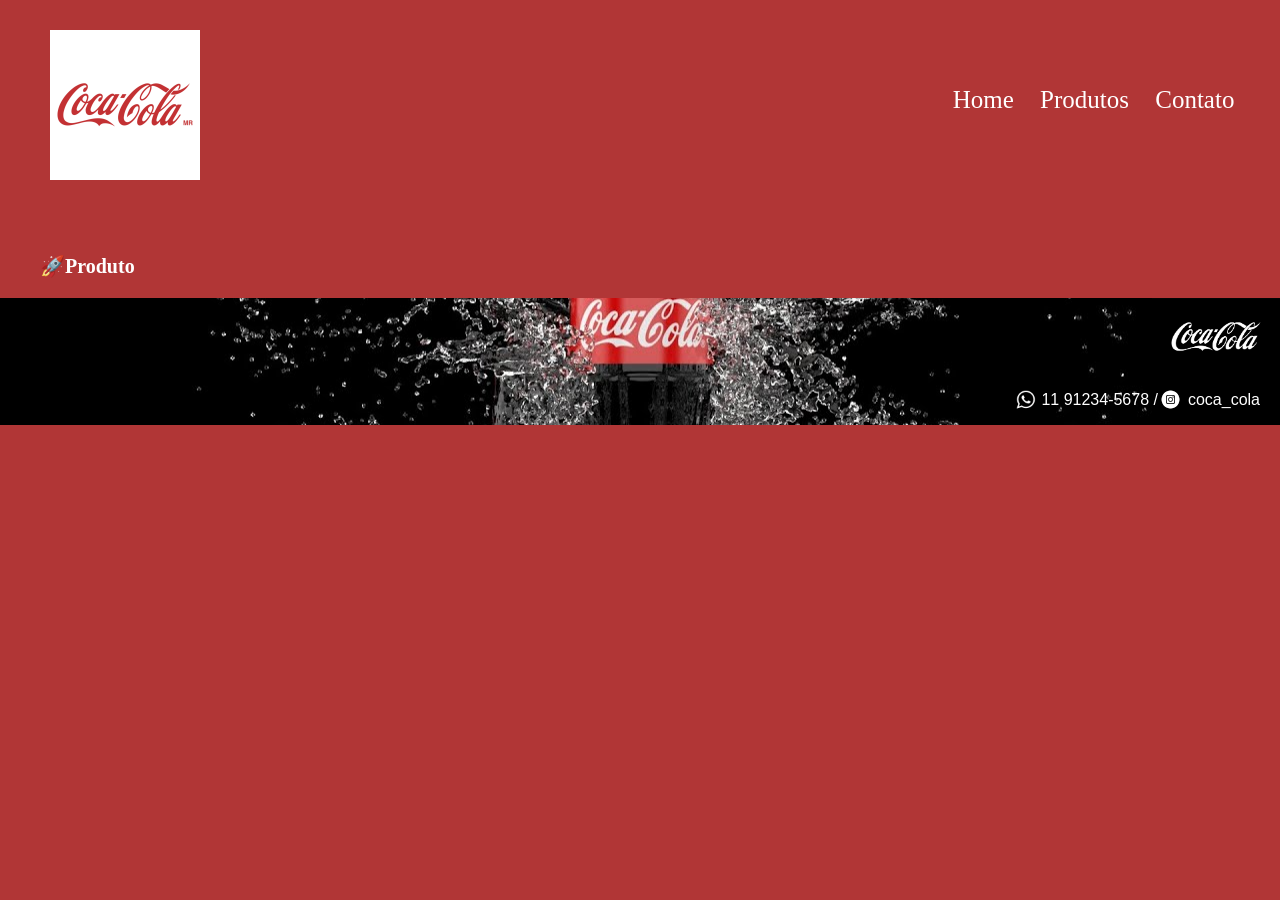
==== telas/produtos.html @ fe48f75a "Add files via upload" ====
<!DOCTYPE html>
<html>
<head>
    <meta charset="UTF-8">
    <meta name="viewport" content="width=device-width, initial-scale=1.0">
    <title>Produtos</title>
    <link rel="stylesheet" href="../css/estilo.css">
    <link rel="stylesheet" href="../css/produtos.css">
</head>
<body>
    <header>
        <div class="div_header">
            <img class="logo" src="../img/logo.png"  />

            <!--Menu de Navegação-->
            <nav> 
                <!--Criação da lista do menu-->
                <ul class="navegação">
                    <!--Itens da lista de navegação-->
                    <li><a href="../index.html">Home</a></li>
                    <li><a href="">Produtos</a></li>
                    <li><a href="">Contato</a></li>
                </ul>    
            </nav>
        </div>
    </header>

    <main>
        <ul class="produtos_titulo">
            <li>Produto</li>
        </ul>
    </main>

    <footer>
        <img class="logo_rodape" src="../img/rodape_logo.jpg" alt="">

        <div class="rodape_contato">
            <a href="https://wa.me/5511992368297" target="_blank"><img class="icones" src="../img/whatsapp.jpg" alt=""><p>11 91234-5678 /</p></a>
            <a href="https://instagram.com/cocacola_br/" target="_blank"><img class="icone_insta" src="../img/instagram.jpg" alt="">
            <p>coca_cola</p></a> 
        </div>
    </footer>
</body>
</html>
---- css/estilo.css ----
/*Estilização padrão da página*/
body{
    margin: 0px;
    font-family: Verdana, Geneva, Tahoma, sans-serif;
    background-color: #b13636;
    /*background: linear-gradient(#b13636 , #FFF); -- Forma de colocar o gradient na tela*/
    color: #fff;
    
}
/*Estilização do HEADER da página*/
header{
    
    padding: 30px 0 50px 0;
    
}
.logo{
    width: 150px;
    height: 150px;
    margin-left: 50px;
}
nav{
    position: absolute;
    top: 20%;
    font-size: 25px;
    right: 2%;
    font-family: cursive; /*Deixa o texto como se fosse escrito em forma "cursiva"*/
    color: white;
}
nav a{
    text-decoration: none;
    color: #fff;
}
.div_header{
    position: relative;
}
nav li{
    display: inline; /*Coloca os itens da lista em horizontal e tira os marcadores*/
    margin-right: 20px;

}
/*Estilazação do Banner*/
.banner{
    width: 100%;
    height: 50%;
    object-fit: cover; /*Corta a imagem para manter as dimenções*/
    object-position: center;
}


/*Estilização da sessão Sobre nos*/
.sobre_nos{
    width: 60%;
    margin-left: 18%;
    
}
.img_sobre_nos{
    width: 30%;
    float: left; /*Voando a esquerda da página*/
    margin-right: 15px;
}
.titulo_sobre_nos{
    clear: left; /*limpa a esquerda do elemento*/
    text-align: center;
    margin-top: 80px;
}
.texto_sobre_nos{
    text-align: justify;
    font-size: 16px;
    
}

/*Estilização localização*/
.localizacao{
    text-align: center;
}

.titulo_localizacao{
    
    margin-top: 80px;
    
}
.localizacao_desc{
    
    font-size: 16px;
}

/*Estilização Nossas Marcas */

.nossas_marcas{
    text-align: center;
}

.nossas_marcas_titulo{    
    margin-top: 80px;
}

.nossas_marcas_sobre{
    display: flex;
    margin-left: 20%;
    
}

.nossas_marcas_sobre img{
    width: 30%;
    margin-left: 80px;
}

.nossas_marcas_lista{
    list-style:none;
    text-transform: uppercase;
    margin-left: 150px;

}
.nossas_marcas_lista li{
    margin-top: 20px;

}

.video{
    text-align: center;
    margin-top: 80px;
}


/*Estilização footer*/
footer{
    background-image: url('../img/footer_back.jpg');
    display: flex;
    flex-direction: column;
    align-items: end;
    background-size: cover; /* A imagem cobre a área */
    background-position: center; /* Centraliza */
    background-repeat: no-repeat; /* Não repete */
}

.logo_rodape{
    width: 10%;
     
}

.icones{
    width: 20px;
    height: 20px;
    margin-right: 5px;
}

.icone_insta{
    width: 25px;
    height: 25px;
    margin-right: 5px;
}

.rodape_contato{
    display: flex;
    align-items: center;
    margin-right: 20px;
    
    
}
.rodape_contato a {
    display: flex;
    text-decoration: none;
    color: #fff;
    align-items: center;
        
}
---- css/produtos.css ----
/* Título */

.produtos_titulo {
    font-size: 20px;
    font-weight: bold;
    color: rgb(255, 255, 255);
    font-family: cursive;
    list-style: none;
}

.produtos_titulo li:before {
    content: "🚀";  
}
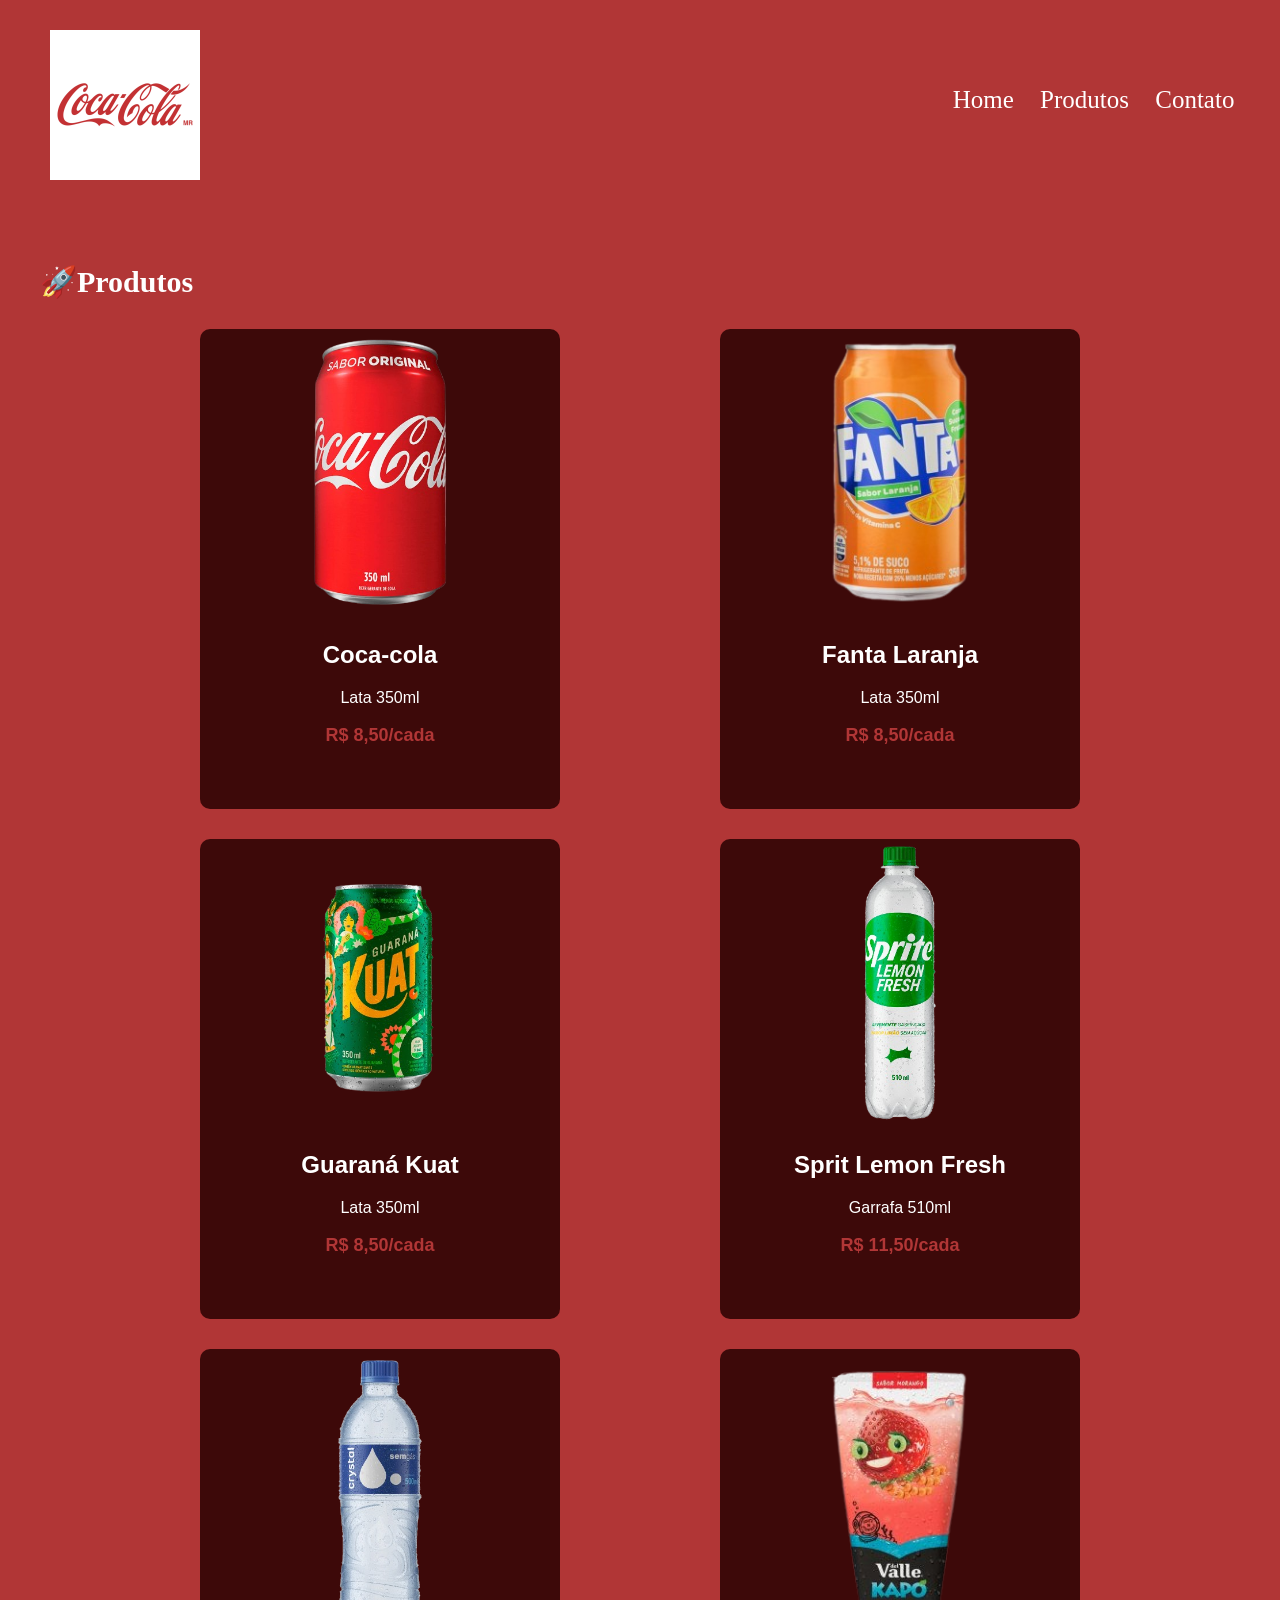
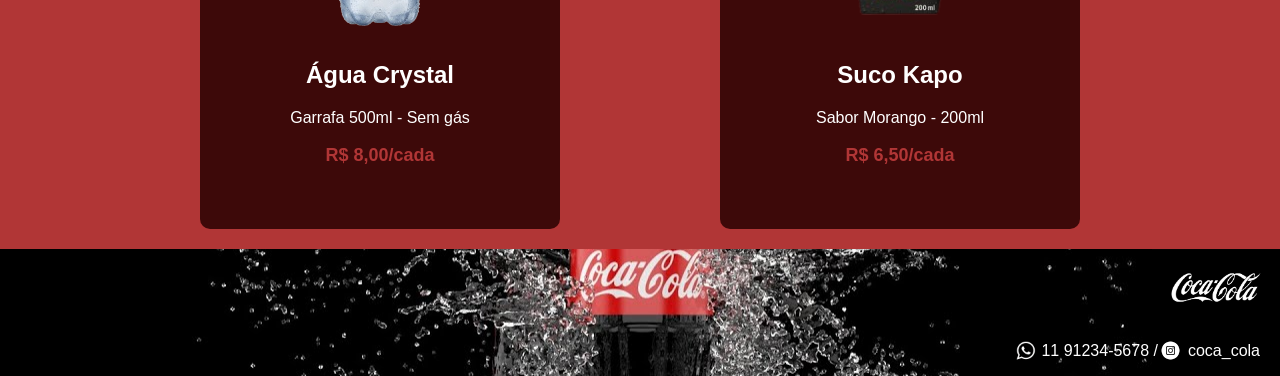
==== commit c7ad43fb: "Add files via upload" ====
--- a/telas/produtos.html
+++ b/telas/produtos.html
@@ -27,8 +27,47 @@
 
     <main>
         <ul class="produtos_titulo">
-            <li>Produto</li>
+            <li>Produtos</li>
         </ul>
+        <!--Exibição dos Produtos-->
+        <div class="container">
+            <div class="card">
+                <img src="../img/Produtos/coca-cola.png" alt="">
+                <h2>Coca-cola</h2>
+                <p>Lata 350ml</p>
+                <p class="preco">R$ 8,50/cada</p>
+            </div>
+            <div class="card">
+                <img src="../img/Produtos/lata fanta.png" alt="">
+                <h2>Fanta Laranja</h2>
+                <p>Lata 350ml</p>
+                <p class="preco">R$ 8,50/cada</p>
+            </div>
+            <div class="card">
+                <img src="../img/Produtos/lata kuat.png" alt="">
+                <h2>Guaraná Kuat</h2>
+                <p>Lata 350ml</p>
+                <p class="preco">R$ 8,50/cada</p>
+            </div>
+            <div class="card">
+                <img src="../img/Produtos/garrafa sprite.png" alt="">
+                <h2>Sprit Lemon Fresh</h2>
+                <p>Garrafa 510ml</p>
+                <p class="preco">R$ 11,50/cada</p>
+            </div>
+            <div class="card">
+                <img src="../img/Produtos/garrafa crystal.png" alt="">
+                <h2>Água Crystal</h2>
+                <p>Garrafa 500ml - Sem gás</p>
+                <p class="preco">R$ 8,00/cada</p>
+            </div>
+            <div class="card">
+                <img src="../img/Produtos/suco kapo.png" alt="">
+                <h2>Suco Kapo</h2>
+                <p>Sabor Morango - 200ml</p>
+                <p class="preco">R$ 6,50/cada</p>
+            </div>
+        </div>
     </main>
 
     <footer>
--- a/css/produtos.css
+++ b/css/produtos.css
@@ -1,7 +1,7 @@
 /* Título */
 
 .produtos_titulo {
-    font-size: 20px;
+    font-size: 30px;
     font-weight: bold;
     color: rgb(255, 255, 255);
     font-family: cursive;
@@ -10,4 +10,42 @@
 
 .produtos_titulo li:before {
     content: "🚀";  
+}
+/*Container dos cards*/
+
+.container {
+    display: flex;
+    justify-content: center;
+    flex-wrap: wrap;
+    text-align: center;
+    gap: 10px 160px;
+    
+}
+
+/*Estilização do card */
+.card {
+    text-align: center;
+    background-color: #380707f3;
+    width: 360px;
+    height: 480px;
+    border-radius: 10px;
+    margin-bottom: 20px;
+    
+    
+    
+}
+.card:hover {
+    transform: scale(1.05);
+    cursor: pointer;
+}
+
+.card img {
+    width: 80%;
+}
+
+.preco{
+    font-size: 18px;
+    font-weight: bold;
+    color: #b13636;
+    
 }
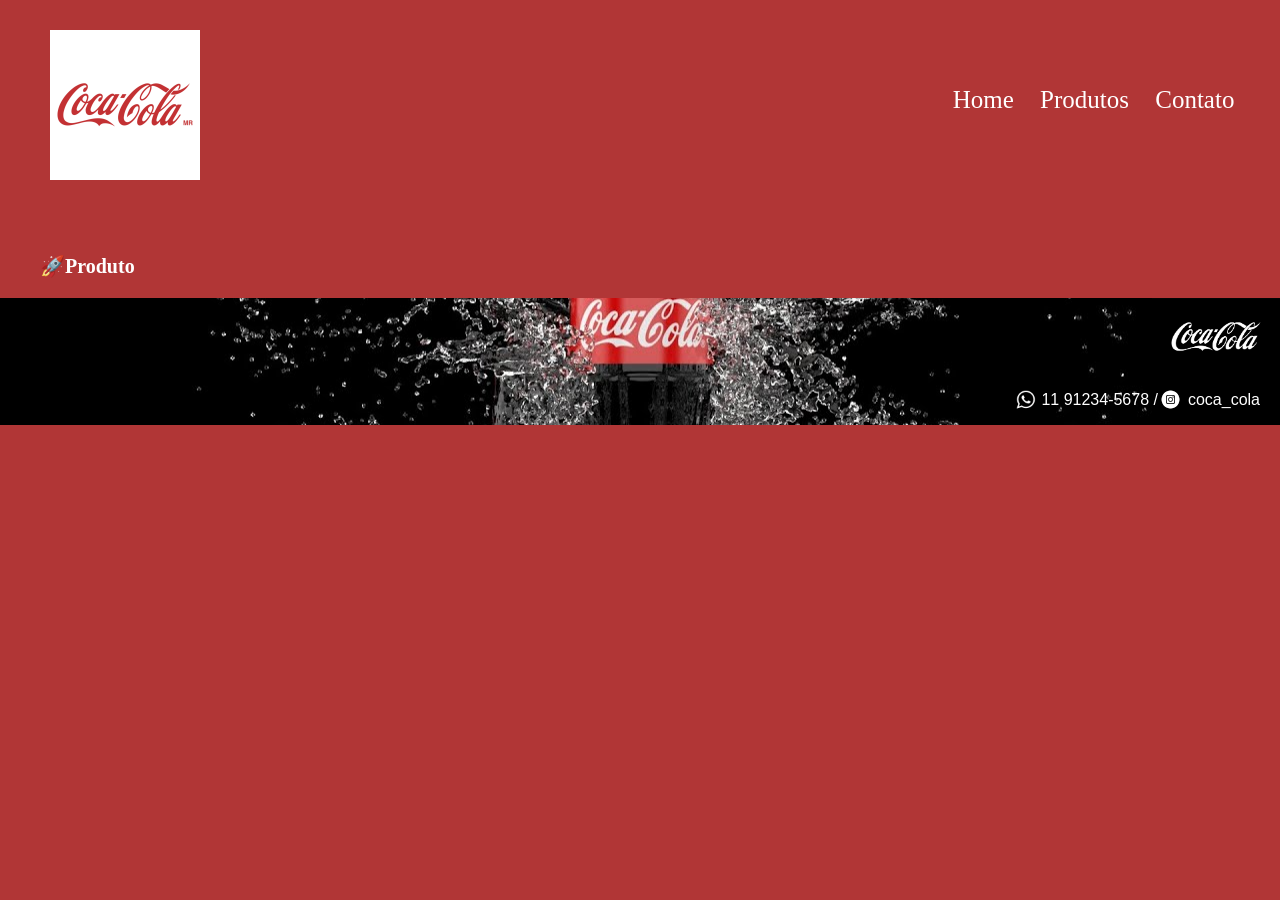
==== commit 1f919d33: "Add files via upload" ====
--- a/telas/produtos.html
+++ b/telas/produtos.html
@@ -27,47 +27,8 @@
 
     <main>
         <ul class="produtos_titulo">
-            <li>Produtos</li>
+            <li>Produto</li>
         </ul>
-        <!--Exibição dos Produtos-->
-        <div class="container">
-            <div class="card">
-                <img src="../img/Produtos/coca-cola.png" alt="">
-                <h2>Coca-cola</h2>
-                <p>Lata 350ml</p>
-                <p class="preco">R$ 8,50/cada</p>
-            </div>
-            <div class="card">
-                <img src="../img/Produtos/lata fanta.png" alt="">
-                <h2>Fanta Laranja</h2>
-                <p>Lata 350ml</p>
-                <p class="preco">R$ 8,50/cada</p>
-            </div>
-            <div class="card">
-                <img src="../img/Produtos/lata kuat.png" alt="">
-                <h2>Guaraná Kuat</h2>
-                <p>Lata 350ml</p>
-                <p class="preco">R$ 8,50/cada</p>
-            </div>
-            <div class="card">
-                <img src="../img/Produtos/garrafa sprite.png" alt="">
-                <h2>Sprit Lemon Fresh</h2>
-                <p>Garrafa 510ml</p>
-                <p class="preco">R$ 11,50/cada</p>
-            </div>
-            <div class="card">
-                <img src="../img/Produtos/garrafa crystal.png" alt="">
-                <h2>Água Crystal</h2>
-                <p>Garrafa 500ml - Sem gás</p>
-                <p class="preco">R$ 8,00/cada</p>
-            </div>
-            <div class="card">
-                <img src="../img/Produtos/suco kapo.png" alt="">
-                <h2>Suco Kapo</h2>
-                <p>Sabor Morango - 200ml</p>
-                <p class="preco">R$ 6,50/cada</p>
-            </div>
-        </div>
     </main>
 
     <footer>
--- a/css/produtos.css
+++ b/css/produtos.css
@@ -1,7 +1,7 @@
 /* Título */
 
 .produtos_titulo {
-    font-size: 30px;
+    font-size: 20px;
     font-weight: bold;
     color: rgb(255, 255, 255);
     font-family: cursive;
@@ -10,42 +10,4 @@
 
 .produtos_titulo li:before {
     content: "🚀";  
-}
-/*Container dos cards*/
-
-.container {
-    display: flex;
-    justify-content: center;
-    flex-wrap: wrap;
-    text-align: center;
-    gap: 10px 160px;
-    
-}
-
-/*Estilização do card */
-.card {
-    text-align: center;
-    background-color: #380707f3;
-    width: 360px;
-    height: 480px;
-    border-radius: 10px;
-    margin-bottom: 20px;
-    
-    
-    
-}
-.card:hover {
-    transform: scale(1.05);
-    cursor: pointer;
-}
-
-.card img {
-    width: 80%;
-}
-
-.preco{
-    font-size: 18px;
-    font-weight: bold;
-    color: #b13636;
-    
 }
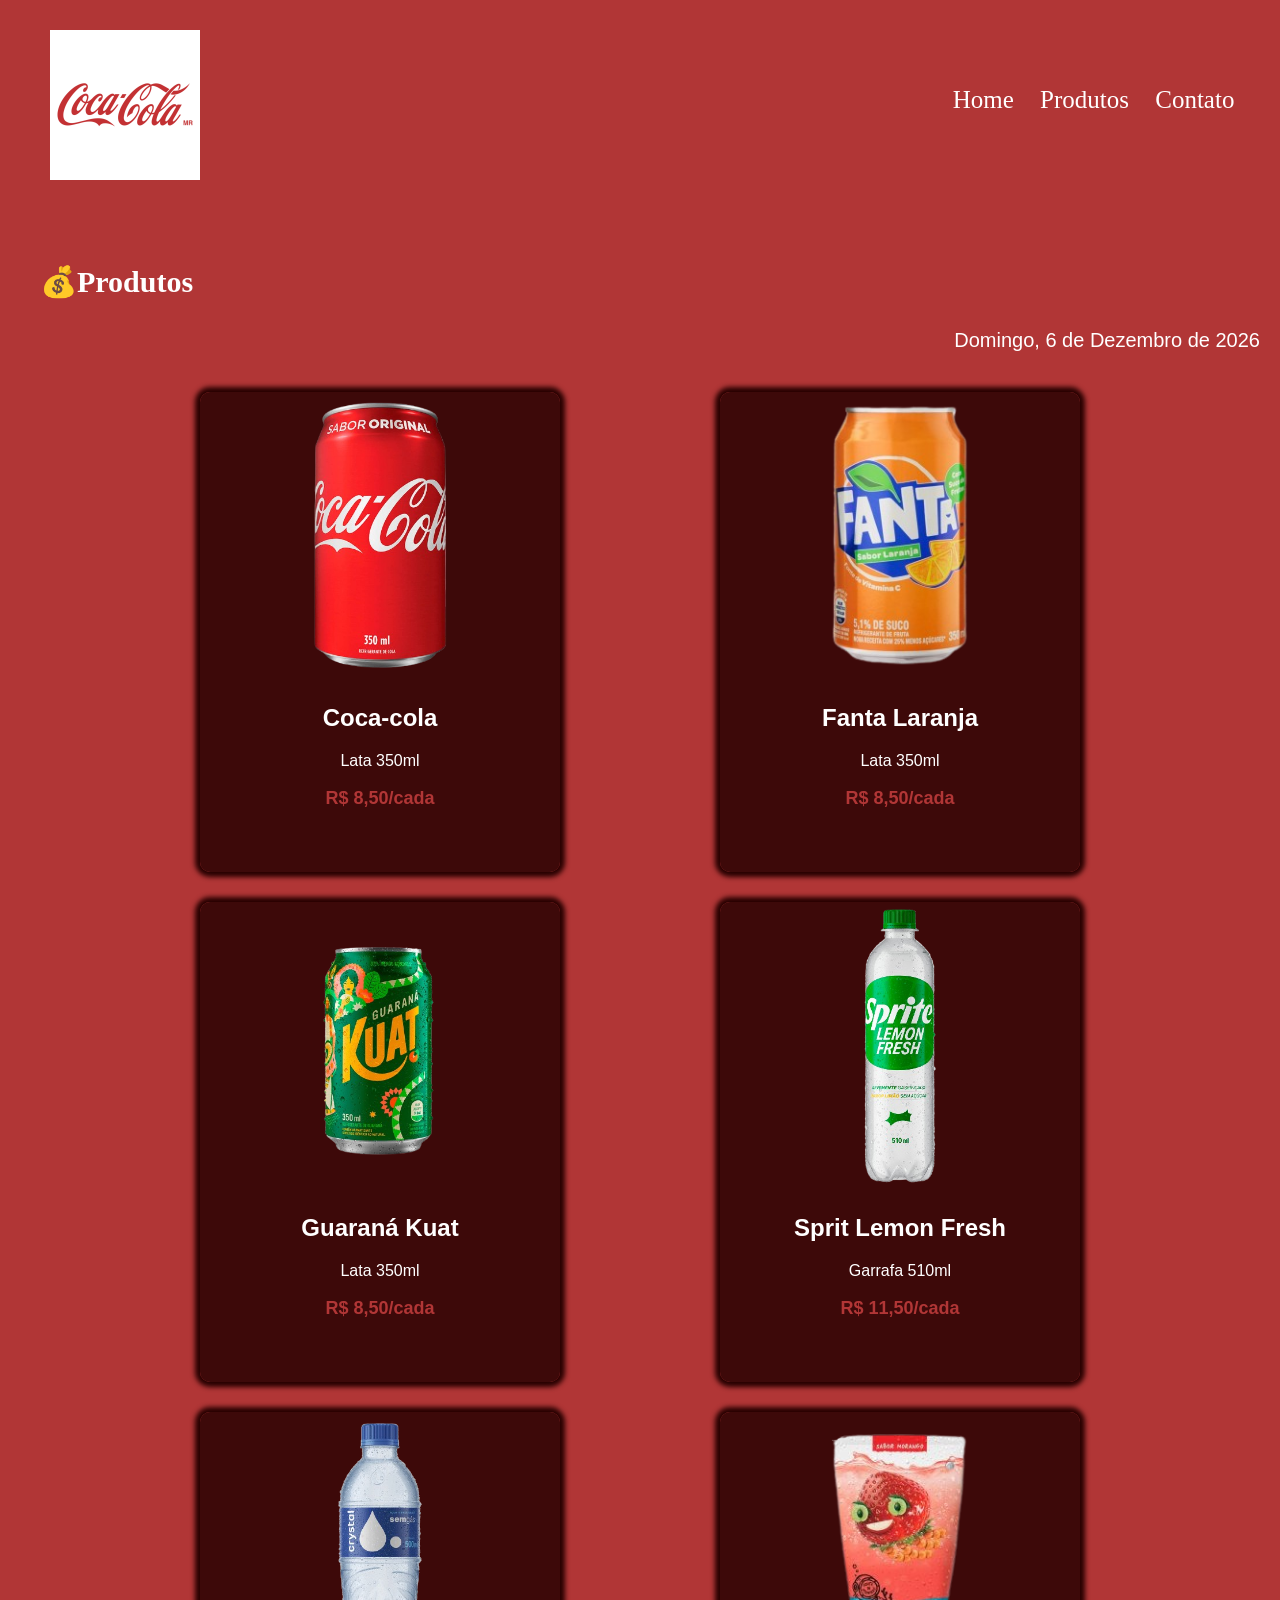
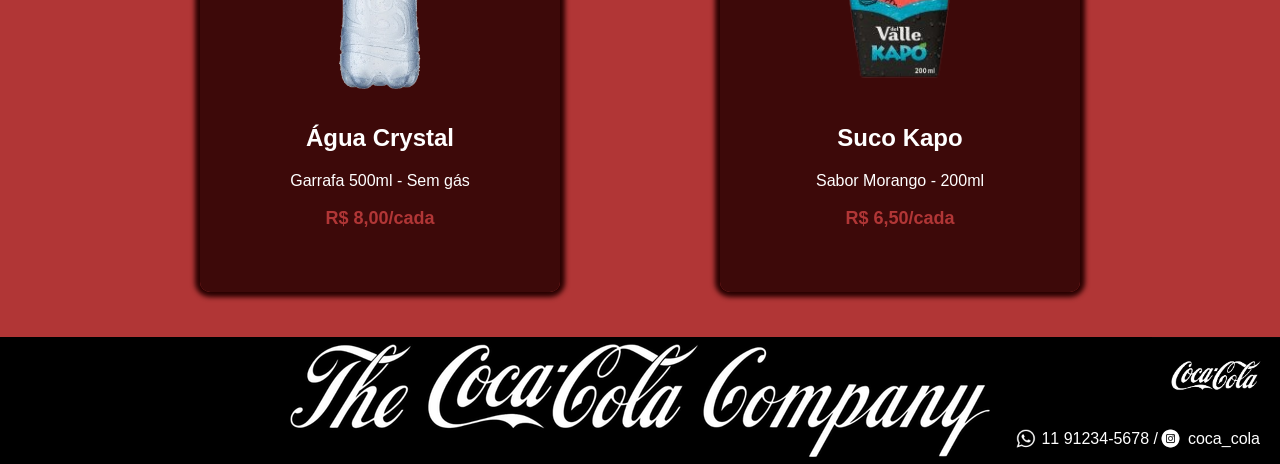
==== commit 55be8fd7: "Add files via upload" ====
--- a/telas/produtos.html
+++ b/telas/produtos.html
@@ -4,8 +4,12 @@
     <meta charset="UTF-8">
     <meta name="viewport" content="width=device-width, initial-scale=1.0">
     <title>Produtos</title>
+    <link rel="icon" href="../img/icone_cola.png" type="image/x-con"> <!--Ícone da página-->
     <link rel="stylesheet" href="../css/estilo.css">
     <link rel="stylesheet" href="../css/produtos.css">
+    <script>
+        alert("Conheça nossos produtos!");
+    </script>
 </head>
 <body>
     <header>
@@ -27,8 +31,57 @@
 
     <main>
         <ul class="produtos_titulo">
-            <li>Produto</li>
+            <li>Produtos</li>
         </ul>
+
+        <!--Exibe a data-->
+        <p class="data">
+            <script type="text/JavaScript">
+                dia = new Array("Domingo","Segunda-Feira","Terça-Feira","Quarta-Feira","Quinta-Feira","Sexta-Feira","Sábado");
+                mes = new Array("Janeiro","Fevereiro","Março","Abril","Maio","Junho","Julho","Agosto","Setembro","Outubro","Novembro","Dezembro")
+                data = new Date
+                document.write(dia[data.getDay()] + ", " + data.getDate() +  " de " + mes[data.getMonth()] + " de " + data.getFullYear());
+            </script>
+        </p>
+        <!--Exibição dos Produtos-->
+        <div class="container">
+            <div class="card">
+                <img src="../img/Produtos/coca-cola.png" alt="">
+                <h2>Coca-cola</h2>
+                <p>Lata 350ml</p>
+                <p class="preco">R$ 8,50/cada</p>
+            </div>
+            <div class="card">
+                <img src="../img/Produtos/lata fanta.png" alt="">
+                <h2>Fanta Laranja</h2>
+                <p>Lata 350ml</p>
+                <p class="preco">R$ 8,50/cada</p>
+            </div>
+            <div class="card">
+                <img src="../img/Produtos/lata kuat.png" alt="">
+                <h2>Guaraná Kuat</h2>
+                <p>Lata 350ml</p>
+                <p class="preco">R$ 8,50/cada</p>
+            </div>
+            <div class="card">
+                <img src="../img/Produtos/garrafa sprite.png" alt="">
+                <h2>Sprit Lemon Fresh</h2>
+                <p>Garrafa 510ml</p>
+                <p class="preco">R$ 11,50/cada</p>
+            </div>
+            <div class="card">
+                <img src="../img/Produtos/garrafa crystal.png" alt="">
+                <h2>Água Crystal</h2>
+                <p>Garrafa 500ml - Sem gás</p>
+                <p class="preco">R$ 8,00/cada</p>
+            </div>
+            <div class="card">
+                <img src="../img/Produtos/suco kapo.png" alt="">
+                <h2>Suco Kapo</h2>
+                <p>Sabor Morango - 200ml</p>
+                <p class="preco">R$ 6,50/cada</p>
+            </div>
+        </div>
     </main>
 
     <footer>
--- a/css/estilo.css
+++ b/css/estilo.css
@@ -123,14 +123,18 @@
 
 
 /*Estilização footer*/
+
+
 footer{
-    background-image: url('../img/footer_back.jpg');
+    background-image: url('../img/footer_back.png');
     display: flex;
     flex-direction: column;
     align-items: end;
-    background-size: cover; /* A imagem cobre a área */
+    /* background-size: cover; /* A imagem cobre a área */
     background-position: center; /* Centraliza */
     background-repeat: no-repeat; /* Não repete */
+    background-color: black;
+    margin-top: 25px;
 }
 
 .logo_rodape{
@@ -169,3 +173,4 @@
 
 
 
+
--- a/css/produtos.css
+++ b/css/produtos.css
@@ -1,7 +1,7 @@
 /* Título */
 
 .produtos_titulo {
-    font-size: 20px;
+    font-size: 30px;
     font-weight: bold;
     color: rgb(255, 255, 255);
     font-family: cursive;
@@ -9,5 +9,56 @@
 }
 
 .produtos_titulo li:before {
-    content: "🚀";  
+    content: "💰";  
+}
+/*Container dos cards*/
+
+.container {
+    display: flex;
+    justify-content: center;
+    flex-wrap: wrap;
+    text-align: center;
+    gap: 10px 160px;
+    
+}
+
+/*Estilização do card */
+.card {
+    text-align: center;
+    background-color: #380707f3;
+    width: 360px;
+    height: 480px;
+    border-radius: 10px;
+    margin-bottom: 20px;
+    box-shadow: 0px 0px 5px 5px #270101 ;
+    
+    
+    
+}
+
+.card:hover {
+    transform: scale(1.05);
+    cursor: pointer;
+}
+
+.card img {
+    width: 80%;
+}
+
+
+
+.preco{
+    font-size: 18px;
+    font-weight: bold;
+    color: #b13636;
+    
+}
+
+/*Estilização da Data*/ 
+
+.data {
+    text-align: right;
+    margin-right: 20px;
+    font-size: 20px;
+    margin-bottom: 40px;
 }
